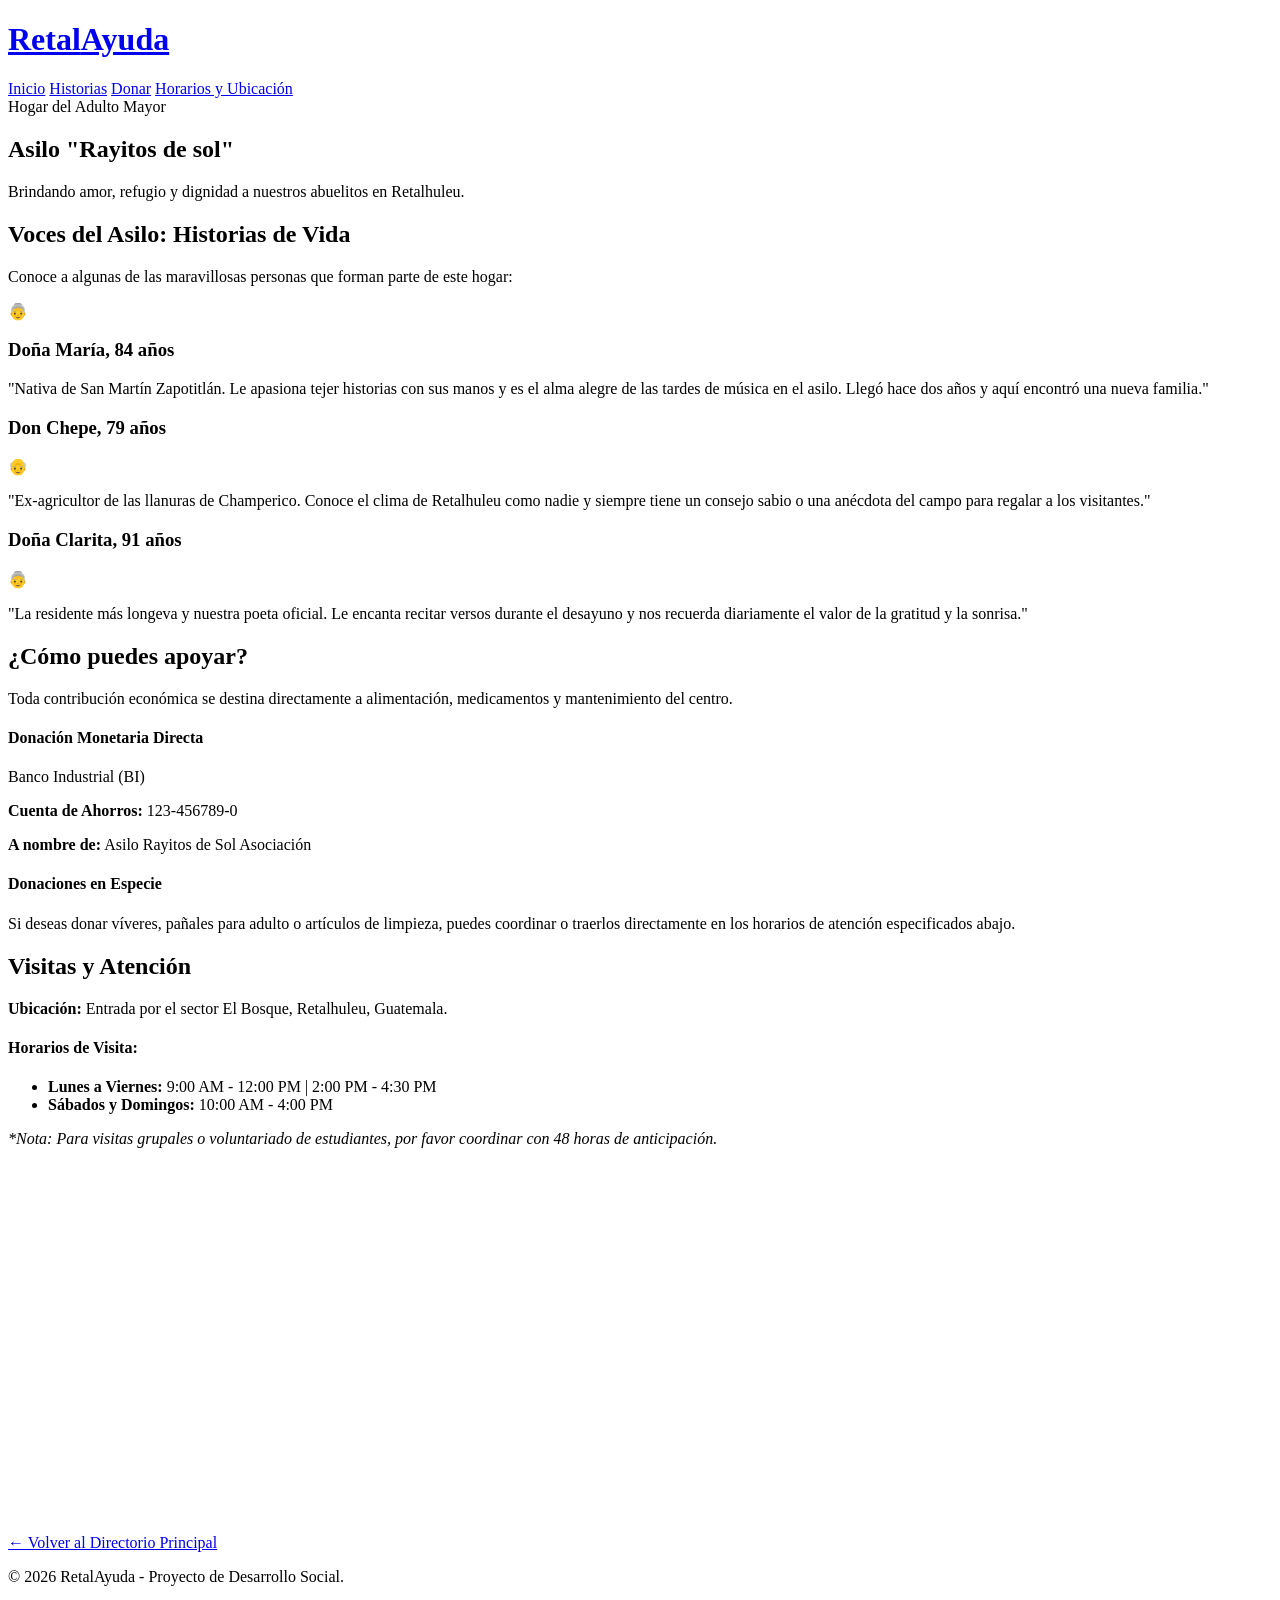
==== asilo-rayitos-de-sol.html @ fd2a8d42 "Update asilo-rayitos-de-sol.html" ====
<!DOCTYPE html>
<html lang="es">
<head>
    <meta charset="UTF-8">
    <meta name="viewport" content="width=device-width, initial-scale=1.0">
    <title>Asilo "Rayitos de sol" | RetalAyuda</title>
    <link rel="stylesheet" href="styles.css">
</head>
<body>

    <header class="main-header">
        <div class="container">
            <h1 class="logo"><a href="index.html">Retal<span>Ayuda</span></a></h1>
            <nav class="main-nav">
                <a href="index.html">Inicio</a>
                <a href="#historias">Historias</a>
                <a href="#donaciones">Donar</a>
                <a href="#ubicacion">Horarios y Ubicación</a>
            </nav>
        </div>
    </header>

    <section class="page-title-banner">
        <div class="container">
            <span class="category-tag">Hogar del Adulto Mayor</span>
            <h2>Asilo "Rayitos de sol"</h2>
            <p class="lead">Brindando amor, refugio y dignidad a nuestros abuelitos en Retalhuleu.</p>
        </div>
    </section>

    <section id="historias" class="inner-section">
        <div class="container">
            <h2 class="section-title">Voces del Asilo: Historias de Vida</h2>
            <p class="section-subtitle">Conoce a algunas de las maravillosas personas que forman parte de este hogar:</p>
            
            <div class="grid-stories">
                <article class="story-card">
                    <div class="story-img-placeholder">👵</div>
                    <div class="story-body">
                        <h3>Doña María, 84 años</h3>
                        <p>"Nativa de San Martín Zapotitlán. Le apasiona tejer historias con sus manos y es el alma alegre de las tardes de música en el asilo. Llegó hace dos años y aquí encontró una nueva familia."</p>
                    </div>
                </article>

                <article class="story-card">
                    <div class="story-body">
                        <h3>Don Chepe, 79 años</h3>
                        <div class="story-img-placeholder">👴</div>
                        <p>"Ex-agricultor de las llanuras de Champerico. Conoce el clima de Retalhuleu como nadie y siempre tiene un consejo sabio o una anécdota del campo para regalar a los visitantes."</p>
                    </div>
                </article>

                <article class="story-card">
                    <div class="story-body">
                        <h3>Doña Clarita, 91 años</h3>
                        <div class="story-img-placeholder">👵</div>
                        <p>"La residente más longeva y nuestra poeta oficial. Le encanta recitar versos durante el desayuno y nos recuerda diariamente el valor de la gratitud y la sonrisa."</p>
                    </div>
                </article>
            </div>
        </div>
    </section>

    <section id="donaciones" class="inner-section bg-light">
        <div class="container">
            <h2 class="section-title">¿Cómo puedes apoyar?</h2>
            <p class="text-center">Toda contribución económica se destina directamente a alimentación, medicamentos y mantenimiento del centro.</p>
            
            <div class="grid-bank-accounts">
                <div class="bank-card">
                    <h4>Donación Monetaria Directa</h4>
                    <p class="bank-name">Banco Industrial (BI)</p>
                    <p class="account-number"><strong>Cuenta de Ahorros:</strong> 123-456789-0</p>
                    <p class="account-holder"><strong>A nombre de:</strong> Asilo Rayitos de Sol Asociación</p>
                </div>
                <div class="bank-card">
                    <h4>Donaciones en Especie</h4>
                    <p>Si deseas donar víveres, pañales para adulto o artículos de limpieza, puedes coordinar o traerlos directamente en los horarios de atención especificados abajo.</p>
                </div>
            </div>
        </div>
    </section>

    <section id="ubicacion" class="inner-section">
        <div class="container">
            <div class="grid-info">
                <div class="info-text">
                    <h2>Visitas y Atención</h2>
                    <p><strong>Ubicación:</strong> Entrada por el sector El Bosque, Retalhuleu, Guatemala.</p>
                    
                    <div class="schedule-box">
                        <h4>Horarios de Visita:</h4>
                        <ul>
                            <li><strong>Lunes a Viernes:</strong> 9:00 AM - 12:00 PM | 2:00 PM - 4:30 PM</li>
                            <li><strong>Sábados y Domingos:</strong> 10:00 AM - 4:00 PM</li>
                        </ul>
                    </div>
                    <p class="note"><em>*Nota: Para visitas grupales o voluntariado de estudiantes, por favor coordinar con 48 horas de anticipación.</em></p>
                </div>
                
                <div class="map-container">
                    <iframe 
                        src="https://www.google.com/maps/embed?pb=!1m18!1m12!1m3!1d15444.646738018306!2d-91.68453443354316!3d14.532822153106197!2m3!1f0!2f0!3f0!3m2!1i1024!2i768!4f13.1!3m3!1m2!1s0x8589437ff2497eb3%3A0xc3cf936f328f203a!2sRetalhuleu!5e0!3m2!1ses-419!2sgt!4v1717800000000!5m2!1ses-419!2sgt" 
                        width="100%" 
                        height="350" 
                        style="border:0;" 
                        allowfullscreen="" 
                        loading="lazy" 
                        referrerpolicy="no-referrer-when-downgrade">
                    </iframe>
                </div>
            </div>
        </div>
    </section>

    <footer class="main-footer">
        <div class="container text-center">
            <p><a href="index.html" class="back-link">← Volver al Directorio Principal</a></p>
            <p>© 2026 RetalAyuda - Proyecto de Desarrollo Social.</p>
        </div>
    </footer>

</body>
</html>
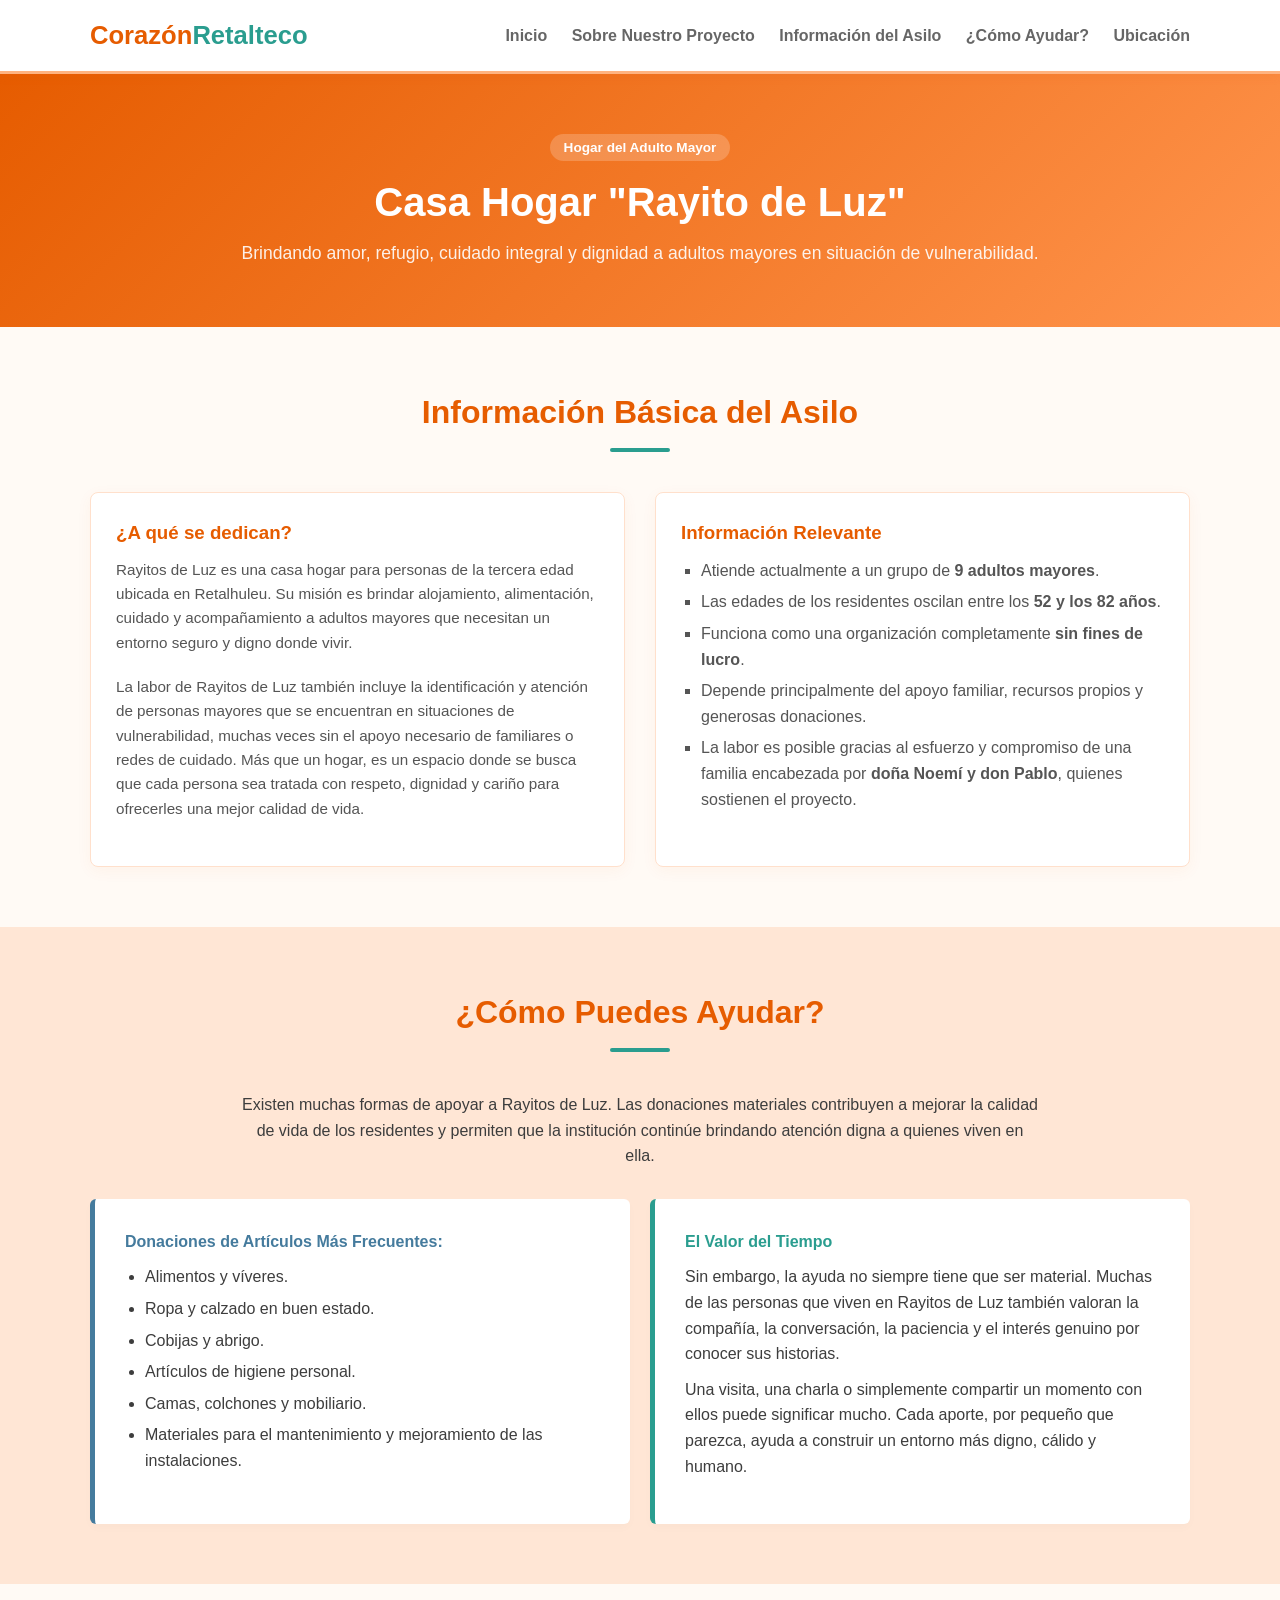
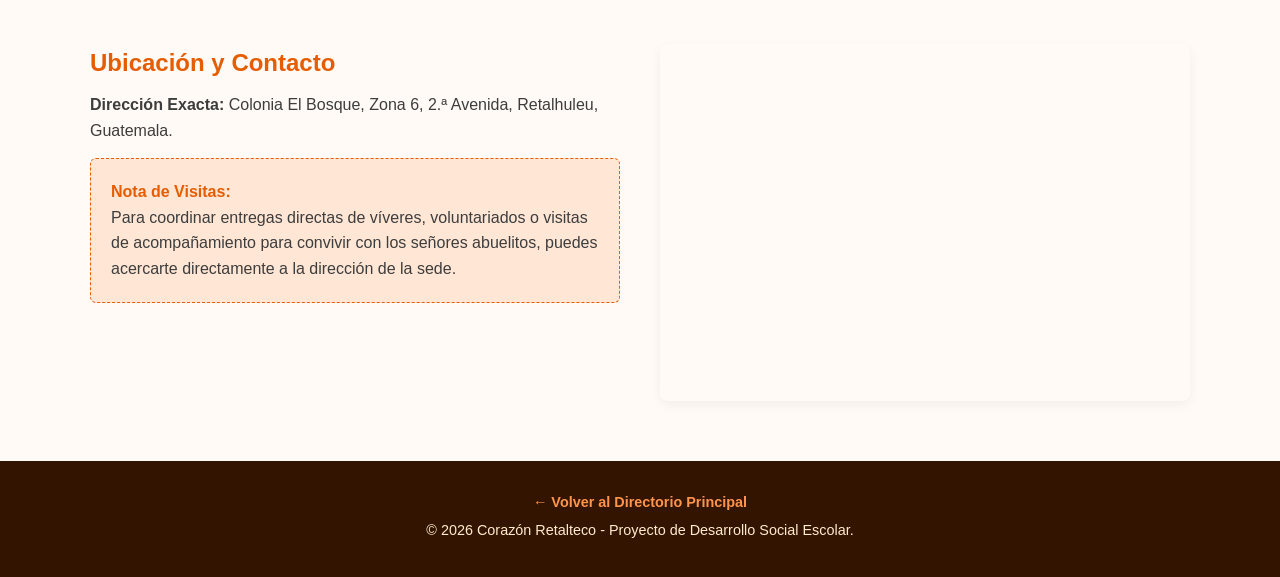
==== commit 41297649: "Update asilo-rayitos-de-sol.html" ====
--- a/asilo-rayitos-de-sol.html
+++ b/asilo-rayitos-de-sol.html
@@ -3,104 +3,104 @@
 <head>
     <meta charset="UTF-8">
     <meta name="viewport" content="width=device-width, initial-scale=1.0">
-    <title>Asilo "Rayitos de sol" | RetalAyuda</title>
-    <link rel="stylesheet" href="styles.css">
+    <title>Casa Hogar "Rayito de Luz" | Corazón Retalteco</title>
+    <link rel="stylesheet" href="css/styles.css">
 </head>
 <body>
 
     <header class="main-header">
         <div class="container">
-            <h1 class="logo"><a href="index.html">Retal<span>Ayuda</span></a></h1>
+            <h1 class="logo"><a href="index.html">Corazón<span>Retalteco</span></a></h1>
             <nav class="main-nav">
                 <a href="index.html">Inicio</a>
-                <a href="#historias">Historias</a>
-                <a href="#donaciones">Donar</a>
-                <a href="#ubicacion">Horarios y Ubicación</a>
+                <a href="index.html#sobre-proyecto">Sobre Nuestro Proyecto</a>
+                <a href="#detalles">Información del Asilo</a>
+                <a href="#donaciones">¿Cómo Ayudar?</a>
+                <a href="#ubicacion">Ubicación</a>
             </nav>
         </div>
     </header>
 
-    <section class="page-title-banner">
+    <!-- Encabezado de la Fundación -->
+    <section class="page-title-banner" style="background: linear-gradient(135deg, #e65c00 0%, #ff944d 100%); color: white; padding: 60px 0; text-align: center;">
         <div class="container">
-            <span class="category-tag">Hogar del Adulto Mayor</span>
-            <h2>Asilo "Rayitos de sol"</h2>
-            <p class="lead">Brindando amor, refugio y dignidad a nuestros abuelitos en Retalhuleu.</p>
+            <span class="category-tag" style="background: rgba(255,255,255,0.2); padding: 6px 14px; border-radius: 20px; font-size: 0.85rem; font-weight: bold;">Hogar del Adulto Mayor</span>
+            <h2 style="color: white; font-size: 2.5rem; margin-top: 10px;">Casa Hogar "Rayito de Luz"</h2>
+            <p class="lead" style="margin-top: 5px; opacity: 0.9; font-size: 1.1rem;">Brindando amor, refugio, cuidado integral y dignidad a adultos mayores en situación de vulnerabilidad.</p>
         </div>
     </section>
 
-    <section id="historias" class="inner-section">
+    <!-- Detalles del Asilo -->
+    <section id="detalles" class="inner-section">
         <div class="container">
-            <h2 class="section-title">Voces del Asilo: Historias de Vida</h2>
-            <p class="section-subtitle">Conoce a algunas de las maravillosas personas que forman parte de este hogar:</p>
+            <h2 class="section-title">Información Básica del Asilo</h2>
             
-            <div class="grid-stories">
-                <article class="story-card">
-                    <div class="story-img-placeholder">👵</div>
-                    <div class="story-body">
-                        <h3>Doña María, 84 años</h3>
-                        <p>"Nativa de San Martín Zapotitlán. Le apasiona tejer historias con sus manos y es el alma alegre de las tardes de música en el asilo. Llegó hace dos años y aquí encontró una nueva familia."</p>
-                    </div>
-                </article>
+            <div class="grid-directory">
+                <div class="card">
+                    <h3>¿A qué se dedican?</h3>
+                    <p>Rayitos de Luz es una casa hogar para personas de la tercera edad ubicada en Retalhuleu. Su misión es brindar alojamiento, alimentación, cuidado y acompañamiento a adultos mayores que necesitan un entorno seguro y digno donde vivir.</p>
+                    <p>La labor de Rayitos de Luz también incluye la identificación y atención de personas mayores que se encuentran en situaciones de vulnerabilidad, muchas veces sin el apoyo necesario de familiares o redes de cuidado. Más que un hogar, es un espacio donde se busca que cada persona sea tratada con respeto, dignidad y cariño para ofrecerles una mejor calidad de vida.</p>
+                </div>
 
-                <article class="story-card">
-                    <div class="story-body">
-                        <h3>Don Chepe, 79 años</h3>
-                        <div class="story-img-placeholder">👴</div>
-                        <p>"Ex-agricultor de las llanuras de Champerico. Conoce el clima de Retalhuleu como nadie y siempre tiene un consejo sabio o una anécdota del campo para regalar a los visitantes."</p>
-                    </div>
-                </article>
-
-                <article class="story-card">
-                    <div class="story-body">
-                        <h3>Doña Clarita, 91 años</h3>
-                        <div class="story-img-placeholder">👵</div>
-                        <p>"La residente más longeva y nuestra poeta oficial. Le encanta recitar versos durante el desayuno y nos recuerda diariamente el valor de la gratitud y la sonrisa."</p>
-                    </div>
-                </article>
-            </div>
-        </div>
-    </section>
-
-    <section id="donaciones" class="inner-section bg-light">
-        <div class="container">
-            <h2 class="section-title">¿Cómo puedes apoyar?</h2>
-            <p class="text-center">Toda contribución económica se destina directamente a alimentación, medicamentos y mantenimiento del centro.</p>
-            
-            <div class="grid-bank-accounts">
-                <div class="bank-card">
-                    <h4>Donación Monetaria Directa</h4>
-                    <p class="bank-name">Banco Industrial (BI)</p>
-                    <p class="account-number"><strong>Cuenta de Ahorros:</strong> 123-456789-0</p>
-                    <p class="account-holder"><strong>A nombre de:</strong> Asilo Rayitos de Sol Asociación</p>
-                </div>
-                <div class="bank-card">
-                    <h4>Donaciones en Especie</h4>
-                    <p>Si deseas donar víveres, pañales para adulto o artículos de limpieza, puedes coordinar o traerlos directamente en los horarios de atención especificados abajo.</p>
+                <div class="card">
+                    <h3>Información Relevante</h3>
+                    <ul class="needs-list" style="list-style-type: square; color: #555;">
+                        <li>Atiende actualmente a un grupo de <strong>9 adultos mayores</strong>.</li>
+                        <li>Las edades de los residentes oscilan entre los <strong>52 y los 82 años</strong>.</li>
+                        <li>Funciona como una organización completamente <strong>sin fines de lucro</strong>.</li>
+                        <li>Depende principalmente del apoyo familiar, recursos propios y generosas donaciones.</li>
+                        <li>La labor es posible gracias al esfuerzo y compromiso de una familia encabezada por <strong>doña Noemí y don Pablo</strong>, quienes sostienen el proyecto.</li>
+                    </ul>
                 </div>
             </div>
         </div>
     </section>
 
+    <!-- Sección ¿Cómo Puedes Ayudar? -->
+    <section id="donaciones" class="inner-section bg-light">
+        <div class="container">
+            <h2 class="section-title">¿Cómo Puedes Ayudar?</h2>
+            <p class="text-center" style="max-width: 800px; margin: 0 auto 30px auto;">Existen muchas formas de apoyar a Rayitos de Luz. Las donaciones materiales contribuyen a mejorar la calidad de vida de los residentes y permiten que la institución continúe brindando atención digna a quienes viven en ella.</p>
+            
+            <div class="grid-bank-accounts">
+                <div class="bank-card" style="border-left-color: #457b9d;">
+                    <h4 style="color: #457b9d;">Donaciones de Artículos Más Frecuentes:</h4>
+                    <ul class="needs-list">
+                        <li>Alimentos y víveres.</li>
+                        <li>Ropa y calzado en buen estado.</li>
+                        <li>Cobijas y abrigo.</li>
+                        <li>Artículos de higiene personal.</li>
+                        <li>Camas, colchones y mobiliario.</li>
+                        <li>Materiales para el mantenimiento y mejoramiento de las instalaciones.</li>
+                    </ul>
+                </div>
+                <div class="bank-card">
+                    <h4>El Valor del Tiempo</h4>
+                    <p>Sin embargo, la ayuda no siempre tiene que ser material. Muchas de las personas que viven en Rayitos de Luz también valoran la compañía, la conversación, la paciencia y el interés genuino por conocer sus historias.</p>
+                    <p style="margin-top: 10px;">Una visita, una charla o simplemente compartir un momento con ellos puede significar mucho. Cada aporte, por pequeño que parezca, ayuda a construir un entorno más digno, cálido y humano.</p>
+                </div>
+            </div>
+        </div>
+    </section>
+
+    <!-- Sección de Ubicación e Información Práctica -->
     <section id="ubicacion" class="inner-section">
         <div class="container">
             <div class="grid-info">
                 <div class="info-text">
-                    <h2>Visitas y Atención</h2>
-                    <p><strong>Ubicación:</strong> Entrada por el sector El Bosque, Retalhuleu, Guatemala.</p>
+                    <h2>Ubicación y Contacto</h2>
+                    <p style="margin: 10px 0;"><strong>Dirección Exacta:</strong> Colonia El Bosque, Zona 6, 2.ª Avenida, Retalhuleu, Guatemala.</p>
                     
                     <div class="schedule-box">
-                        <h4>Horarios de Visita:</h4>
-                        <ul>
-                            <li><strong>Lunes a Viernes:</strong> 9:00 AM - 12:00 PM | 2:00 PM - 4:30 PM</li>
-                            <li><strong>Sábados y Domingos:</strong> 10:00 AM - 4:00 PM</li>
-                        </ul>
+                        <h4>Nota de Visitas:</h4>
+                        <p>Para coordinar entregas directas de víveres, voluntariados o visitas de acompañamiento para convivir con los señores abuelitos, puedes acercarte directamente a la dirección de la sede.</p>
                     </div>
-                    <p class="note"><em>*Nota: Para visitas grupales o voluntariado de estudiantes, por favor coordinar con 48 horas de anticipación.</em></p>
                 </div>
                 
+                <!-- Mapa de Google Maps -->
                 <div class="map-container">
                     <iframe 
-                        src="https://www.google.com/maps/embed?pb=!1m18!1m12!1m3!1d15444.646738018306!2d-91.68453443354316!3d14.532822153106197!2m3!1f0!2f0!3f0!3m2!1i1024!2i768!4f13.1!3m3!1m2!1s0x8589437ff2497eb3%3A0xc3cf936f328f203a!2sRetalhuleu!5e0!3m2!1ses-419!2sgt!4v1717800000000!5m2!1ses-419!2sgt" 
+                        src="https://www.google.com/maps/embed?pb=!1m18!1m12!1m3!1d3854.34177439148!2d-91.684234!3d14.533215!2m3!1f0!2f0!3f0!3m2!1i1024!2i768!4f13.1!3m3!1m2!1s0x0%3A0x0!2zMTTCbDMxJzU5LjYiTiA5McKwNDEnMDMuMiJX!5e0!3m2!1ses!2sgt!4v1680000000000!5m2!1ses!2sgt" 
                         width="100%" 
                         height="350" 
                         style="border:0;" 
@@ -113,10 +113,11 @@
         </div>
     </section>
 
+    <!-- Pie de página -->
     <footer class="main-footer">
         <div class="container text-center">
             <p><a href="index.html" class="back-link">← Volver al Directorio Principal</a></p>
-            <p>© 2026 RetalAyuda - Proyecto de Desarrollo Social.</p>
+            <p>© 2026 Corazón Retalteco - Proyecto de Desarrollo Social Escolar.</p>
         </div>
     </footer>
 
--- a/css/styles.css
+++ b/css/styles.css
@@ -0,0 +1,268 @@
+* {
+    margin: 0;
+    padding: 0;
+    box-sizing: border-box;
+    scroll-behavior: smooth;
+}
+
+body {
+    font-family: 'Segoe UI', Arial, sans-serif;
+    line-height: 1.6;
+    color: #3d3d3d;
+    background-color: #fffaf5; /* Blanco cálido / Anaranjado muy suave */
+    padding: 0;
+}
+
+.container {
+    width: 90%;
+    max-width: 1100px;
+    margin: 0 auto;
+}
+
+.text-center { text-align: center; }
+.bg-light { background-color: #ffe6d5; } /* Anaranjado suave de fondo */
+
+h1, h2, h3, h4 {
+    color: #e65c00; /* Anaranjado fuerte para títulos */
+}
+
+.btn-primary, .btn-secondary, .btn-card {
+    display: inline-block;
+    padding: 12px 24px;
+    border-radius: 6px;
+    text-decoration: none;
+    font-weight: bold;
+    cursor: pointer;
+    transition: all 0.3s ease;
+    border: none;
+}
+
+/* Botones principales en Verde */
+.btn-primary {
+    background-color: #2a9d8f;
+    color: #ffffff;
+}
+.btn-primary:hover {
+    background-color: #227c71;
+}
+
+/* Botones secundarios en Azul */
+.btn-secondary {
+    background-color: #264653;
+    color: #ffffff;
+}
+.btn-secondary:hover {
+    background-color: #1a313b;
+}
+
+/* Botones de tarjetas en Azul */
+.btn-card {
+    background-color: #457b9d;
+    color: white;
+    font-size: 0.9rem;
+}
+.btn-card:hover {
+    background-color: #345d78;
+}
+
+.main-header {
+    background-color: #ffffff;
+    box-shadow: 0 2px 10px rgba(230, 92, 0, 0.1);
+    padding: 15px 0;
+    position: sticky;
+    top: 0;
+    z-index: 1000;
+    border-bottom: 3px solid #ffb380; /* Adorno anaranjado */
+}
+
+.main-header .container {
+    display: flex;
+    justify-content: space-between;
+    align-items: center;
+}
+
+.logo {
+    font-size: 1.6rem;
+    font-weight: 800;
+}
+.logo a {
+    text-decoration: none;
+    color: #e65c00;
+}
+.logo span { color: #2a9d8f; } /* Toque verde en el logo */
+
+.main-nav a {
+    text-decoration: none;
+    color: #666666;
+    margin-left: 20px;
+    font-weight: 600;
+    transition: color 0.3s;
+}
+
+.main-nav a:hover, .main-nav a.active {
+    color: #e65c00;
+}
+
+.hero {
+    background: linear-gradient(135deg, #e65c00 0%, #ff944d 100%); /* Degradado Anaranjado */
+    color: #ffffff;
+    padding: 80px 0;
+    text-align: center;
+}
+
+.hero h2 { color: #ffffff; font-size: 2.3rem; margin-bottom: 15px; }
+.hero p { max-width: 700px; margin: 0 auto 25px auto; color: #ffffff; }
+
+.inner-section, .directory-section, .collab-section {
+    padding: 60px 0;
+}
+
+.section-title {
+    text-align: center;
+    font-size: 2rem;
+    margin-bottom: 40px;
+    position: relative;
+}
+
+/* Adorno debajo de los títulos */
+.section-title::after {
+    content: '';
+    display: block;
+    width: 60px;
+    height: 4px;
+    background-color: #2a9d8f; /* Adorno Verde */
+    margin: 10px auto 0 auto;
+    border-radius: 2px;
+}
+
+.section-subtitle {
+    text-align: center;
+    margin-top: -20px;
+    margin-bottom: 40px;
+    color: #777;
+}
+
+.grid-directory, .grid-stories {
+    display: grid;
+    grid-template-columns: repeat(auto-fit, minmax(300px, 1fr));
+    gap: 30px;
+}
+
+.card, .story-card {
+    background-color: #ffffff;
+    border-radius: 8px;
+    box-shadow: 0 4px 15px rgba(230, 92, 0, 0.05);
+    position: relative;
+    border: 1px solid #ffe0cc; /* Contorno anaranjado muy suave */
+    padding: 25px;
+}
+
+/* Contorno especial decorativo para destacar */
+.card-active {
+    border-top: 4px solid #2a9d8f; /* Borde superior Verde */
+}
+
+.location-tag {
+    font-size: 0.9rem;
+    color: #457b9d; /* Azul para ubicaciones */
+    font-weight: 600;
+    margin-bottom: 10px;
+}
+
+.card h3, .story-card h3 {
+    margin-bottom: 10px;
+}
+
+.card p, .story-card p {
+    font-size: 0.95rem;
+    color: #555555;
+    margin-bottom: 20px;
+}
+
+.card-badge {
+    position: absolute;
+    top: 15px;
+    right: 15px;
+    padding: 4px 12px;
+    border-radius: 20px;
+    font-size: 0.75rem;
+    font-weight: bold;
+    color: #ffffff;
+}
+.badge-success { background-color: #2a9d8f; } /* Verde */
+.badge-pending { background-color: #a8dadc; color: #1d3557; } /* Azul claro */
+
+.card-disabled {
+    opacity: 0.7;
+    background-color: #fdfdfd;
+}
+
+.story-card {
+    display: flex;
+    flex-direction: column;
+    align-items: center;
+    text-align: center;
+    border-bottom: 4px solid #457b9d; /* Adorno inferior Azul */
+}
+
+.story-img-placeholder {
+    font-size: 3rem;
+    background-color: #ffe6d5;
+    width: 80px;
+    height: 80px;
+    display: flex;
+    align-items: center;
+    justify-content: center;
+    border-radius: 50%;
+    margin-bottom: 15px;
+}
+
+.grid-bank-accounts {
+    display: grid;
+    grid-template-columns: repeat(auto-fit, minmax(280px, 1fr));
+    gap: 20px;
+    margin-top: 30px;
+}
+
+.bank-card {
+    background-color: #ffffff;
+    padding: 30px;
+    border-radius: 6px;
+    border-left: 5px solid #2a9d8f; /* Adorno lateral Verde */
+    box-shadow: 0 4px 10px rgba(0,0,0,0.02);
+}
+
+.bank-card h4 { margin-bottom: 10px; color: #2a9d8f; }
+
+.grid-info {
+    display: grid;
+    grid-template-columns: repeat(auto-fit, minmax(320px, 1fr));
+    gap: 40px;
+}
+
+.schedule-box { 
+    background-color: #ffe6d5; /* Fondo anaranjado suave */
+    padding: 20px; 
+    border-radius: 6px; 
+    margin: 15px 0;
+    border: 1px dashed #e65c00;
+}
+.schedule-box ul { list-style: none; }
+.schedule-box li { margin-bottom: 8px; }
+
+.note { font-size: 0.85rem; color: #666; }
+.map-container { border-radius: 8px; overflow: hidden; box-shadow: 0 4px 12px rgba(0,0,0,0.05); }
+
+/* Lista de necesidades del asilo */
+.needs-list {
+    margin-left: 20px;
+    margin-bottom: 20px;
+}
+.needs-list li {
+    margin-bottom: 6px;
+}
+
+.main-footer { background-color: #331400; color: #ffebcc; padding: 30px 0; text-align: center; font-size: 0.9rem; }
+.main-footer p { margin-bottom: 5px; }
+.back-link { color: #ff944d; text-decoration: none; font-weight: bold; }
+.back-link:hover { text-decoration: underline; }
